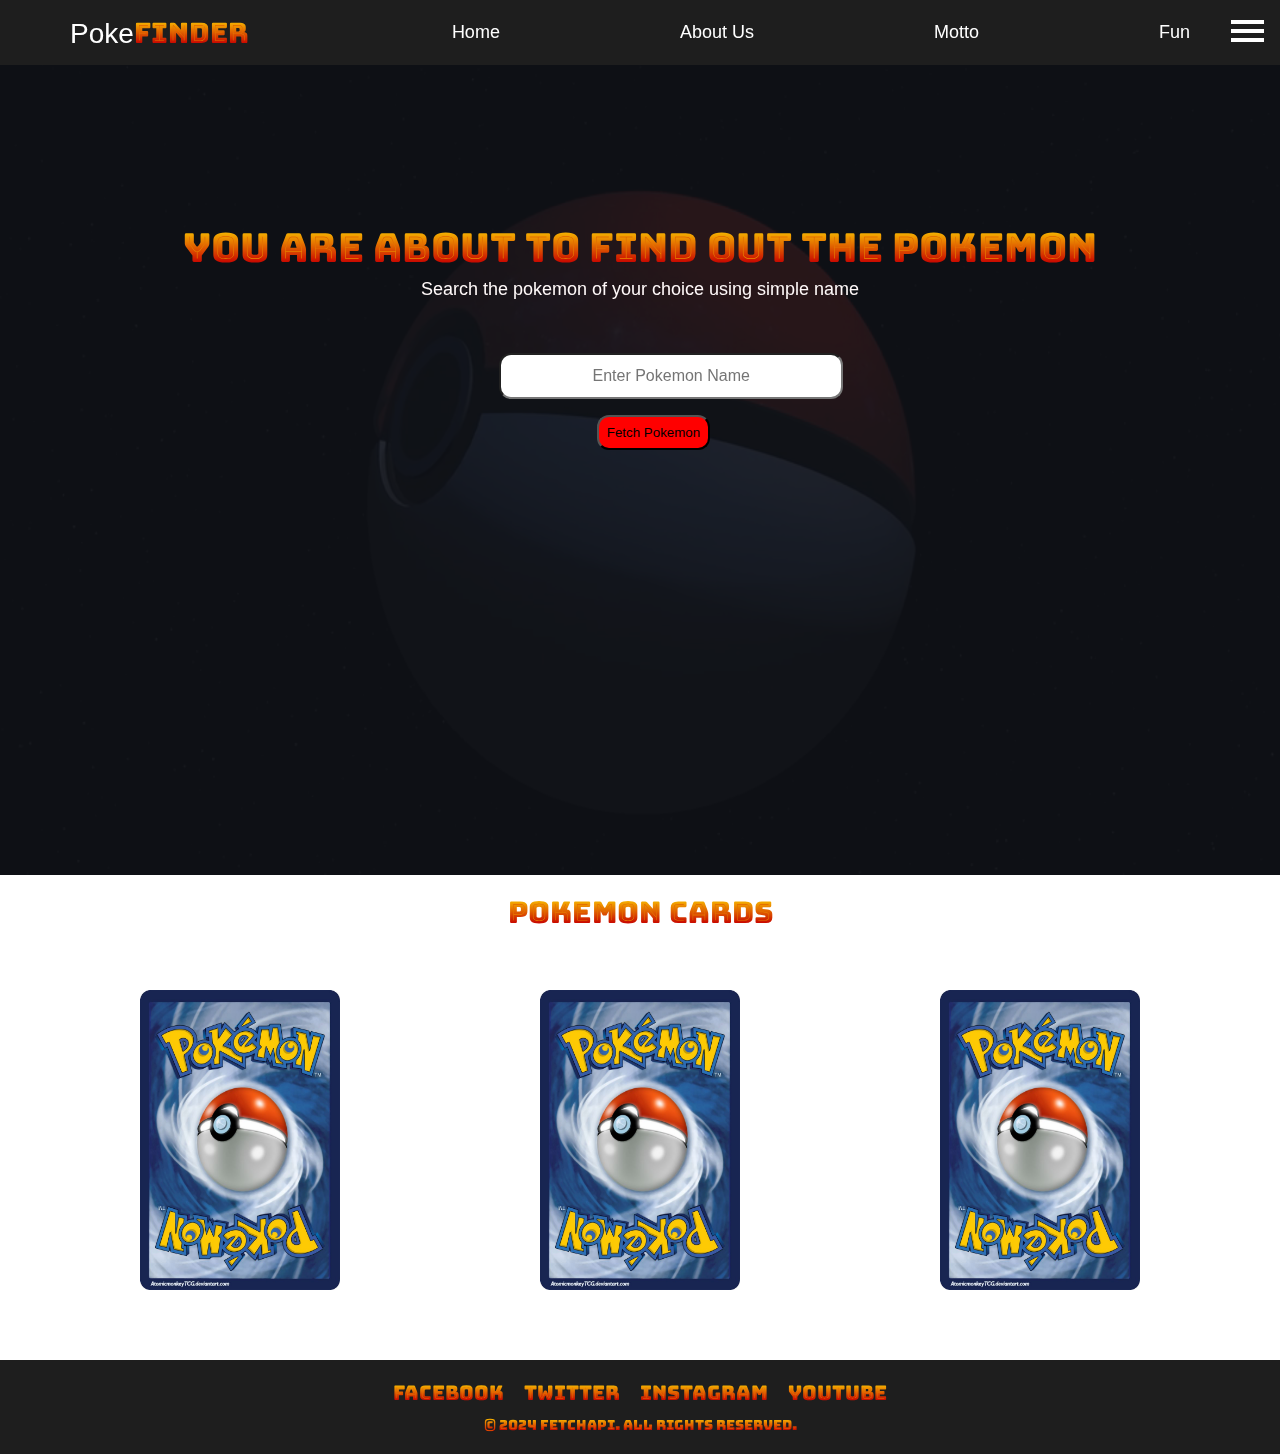
==== index.html @ b1c59b7e "Third Commit" ====
<!doctype html>
<html lang="en">
  <head>
    <meta charset="UTF-8" />
    <meta name="viewport" content="width=device-width, initial-scale=1.0" />
    <title>Fetch API</title>
    <link rel="icon" type="image/x-icon" href="./fav.png" />
    <link rel="stylesheet" href="style.css" />
    <link rel="stylesheet" href="responsive.css" />
    <link rel="stylesheet" href="responsive2.css" />
    <link rel="stylesheet" href="responsive3.css" />
  </head>
  <body>
    <section class="hero">
      <!-- <div class="h-nav-resp "> -->

      <div class="navi v-resp vis">
        <div class="logo">Poke<span>Finder</span></div>
        <ul id="vis">
          <li><a href="#">Home</a></li>
          <li><a href="#">About Us</a></li>
          <li><a href="#">Motto</a></li>
          <li><a href="#">Fun</a></li>
        </ul>

        <!-- </div> -->
        <div onclick="toggleList()" class="burger">
          <div class="line"></div>
          <div class="line"></div>
          <div class="line"></div>
        </div>
      </div>

      <div class="info-section">
        <video src="./poke.mp4" autoplay muted loop></video>
        <h1 class="big-text">You are about to find out the pokemon</h1>
        <p class="small-text">
          Search the pokemon of your choice using simple name
        </p>
        <input
          type="text"
          id="pokemonName"
          placeholder="Enter Pokemon Name"
          class="search-bar"
        />
        <button onclick="fetchData()" class="btn">Fetch Pokemon</button><br />

        <img src="" alt="Pokemon" id="pokemonSprite" />

        <!--            
            <div class="pokedex">
                <img src="./pokeed.png" alt="d" >
            </div> -->
      </div>
    </section>
    <section id="cards">
      <span>Pokemon CARDS</span>
      <div class="main-container">
        <div class="container">
          <img src="./back.jpg" alt="backIMG" class="back" />
          <div class="overlay-image">
            <img src="./card.png" alt="FrontIMG" />
          </div>
        </div>
        <div class="container">
          <img src="./back.jpg" alt="backIMG" class="back" />
          <div class="overlay-image">
            <img src="./gor.png" alt="FrontIMG" />
          </div>
        </div>
        <div class="container">
          <img src="./back.jpg" alt="backIMG" class="back" />
          <div class="overlay-image">
            <img src="./yv.png" alt="FrontIMG" />
          </div>
        </div>
      </div>
    </section>

    <footer>
      <ul class="social-icons">
        <li>
          <a href="https://www.facebook.com/" target="_blank">Facebook</a>
        </li>
        <li><a href="https://www.Twitter.com/" target="_blank">Twitter</a></li>
        <li>
          <a href="https://www.Instagram.com/" target="_blank">Instagram</a>
        </li>
        <li><a href="https://www.Youtube.com/" target="_blank">Youtube</a></li>
        <!-- Add more social media icons as needed -->
      </ul>
      <p class="copyright">&copy; 2024 FetchAPI. All rights reserved.</p>
    </footer>

    <script src="index.js"></script>
    <script src="app.js"></script>
    <script src="togg.js"></script>
  </body>
</html>
---- style.css ----
@import url("https://fonts.googleapis.com/css2?family=Bungee+Spice&family=Nunito&family=Oregano&family=Rubik+Scribble&family=Salsa&display=swap");

* {
  padding: 0;
  margin: 0;
  box-sizing: border-box;
  font-family: "Bungee Spice", sans-serif;
}
html {
  scroll-behavior: smooth;
}
img#pokemonSprite {
  display: none;
  width: 200px;
  background: none;
  /* border: 2px solid firebrick; */
  border-radius: 50%;
  /* padding: 2px; */
  margin-top: 19px;
  margin-left: 12px;
}
img#pokemonSprite:hover {
  background: red;
  transition: 2s;
  transform: rotate(360deg);
}

input {
  padding: 12px;
  border-radius: 12px;
  width: 344px;
  display: flex;
  font-size: 16px;
  font-family: Verdana, Geneva, Tahoma, sans-serif;
}
button {
  background: none;
  padding: 8px;
  margin: 8px;
  border-radius: 12px;
  display: flex;
  justify-content: center;
  align-items: center;
  font-family: Verdana, Geneva, Tahoma, sans-serif;
}
button:hover {
  background: black;
  color: white;
}

/* New Start to the website  */
.navi {
  display: flex;
  align-items: center;
  justify-content: space-between;
  width: 100%;
  height: 65px;
  background-color: #1e1e1e;
}
.navi ul {
  display: flex;
}
.navi li {
  list-style: none;
}
.navi li a {
  color: white;
  text-decoration: none;
  display: flex;
  align-items: center;
  justify-content: space-evenly;
  padding: 0px 90px;
  font-size: 18px;
  font-family: "Trebuchet MS", "Lucida Sans Unicode", "Lucida Grande",
    "Lucida Sans", Arial, sans-serif;
}
.navi li a:hover {
  color: red;
  transition: 1.2s;
}
.logo {
  padding: 13px 70px;
  font-size: 28px;
  color: white;
  font-family: "Trebuchet MS", "Lucida Sans Unicode", "Lucida Grande",
    "Lucida Sans", Arial, sans-serif;
}
span {
  color: rgb(255, 0, 0);
}
.info-section {
  position: relative; /* Try Out section  */
  height: 90vh;
  /* background-color: #424769; */
}
.info-section::before {
  content: "";
  position: absolute;
  inset: 0;
  background: rgba(16, 18, 23, 0.9);
  z-index: -1;
}
.big-text {
  padding: 34px;
  position: relative;
  top: 15%;
  font-size: 40px;
  text-align: center;
  color: red;
  font-weight: 700;
}
.small-text {
  font-weight: 400;
  color: rgb(255, 249, 249);
  position: relative;
  padding: 12px;
  top: 10%;
  font-size: 18px;
  text-align: center;
  font-family: "Trebuchet MS", "Lucida Sans Unicode", "Lucida Grande",
    "Lucida Sans", Arial, sans-serif;
}
.search-bar {
  position: relative;
  top: 15%;
  left: 39%;
  font-family: "Trebuchet MS", "Lucida Sans Unicode", "Lucida Grande",
    "Lucida Sans", Arial, sans-serif;
  text-align: center;
  cursor: pointer;
}
.btn {
  position: relative;
  top: 16%;
  left: 46%;
  background: red;
  cursor: pointer;
}

/* .pokedex img{
    width: 360px;
    mix-blend-mode:darken;
    display: flex;
} */
/* Burger Section  */
.burger {
  /* display: none; */
  position: absolute;
  cursor: pointer;
  right: 1%;
  top: 15px;
}
.line {
  width: 33px;
  background-color: white;
  height: 4px;
  margin: 5px 3px;
}

/* Footer Section  */
footer {
  background-color: #1e1e1e;
  color: #fff;
  padding: 20px;
  text-align: center;
}

.social-icons {
  list-style: none;
  padding: 0;
  display: flex;
  justify-content: center;
  margin-bottom: 10px;
}

.social-icons li {
  margin: 0 10px;
}

.social-icons a {
  text-decoration: none;
  color: #fff;
  font-size: 20px;
}

.copyright {
  font-size: 14px;
}

/* Try Out Section  */
video {
  position: absolute;
  top: 0;
  left: 0;
  width: 100%;
  height: 100%;
  object-fit: cover;
  z-index: -2;
  object-fit: fill;
}

/* Info section 
 */

#info {
  height: 80vh;
  width: 100%;
  display: flex;
  justify-content: space-evenly;
}
#info .info-card {
  height: 450px;
  width: 450px;
  /* border: 2px solid black; */
  /* border-radius: 19px; */
  margin: 42px;
  text-align: center;
  padding: 12px;
}
#info .all-cards {
  display: flex;
}
#info .info-card img {
  width: 60%;
  height: 60%;
  margin-top: 8%;
}
/* #info .info-card .head {
  width: 25%;
  position: absolute;
  /* text-align: center; */
/* display: flex; */
/* align-items: center; 
  justify-content: center;
  font-size: 20px;
}*/

/* #info .pokecards {
  font-size: 50px;
  text-align: center;
} */
/* .card-hover {
  width: 100%;
  display: flex;
  justify-content: space-evenly;
  align-items: center;
  padding: 30px;
  margin: 20px;
}
.card-hover .cards img {
  height: 300px;
  width: 200px;
  position: relative;
}
.card-hover .cards .front{
  position: absolute;
  opacity: 0;
  
}

.card-hover.card img .front:hover{
  opacity: 1;
  position: absolute;
  
} */

/* OVERLAY AND TRANSITION OF THE CARD  */
#cards {
  height: 100%;
  text-align: center;
}
#cards span {
  font-size: 30px;
  line-height: 75px;
}
.main-container {
  display: flex;
  padding: 20px;
  margin: 20px;
  margin-bottom: 50px;
}
.container {
  position: relative;
  width: 100%;
  height: auto;
  display: flex;
  justify-content: center;
}
.container img {
  height: 300px;
  width: 200px;
}
.container .back {
  position: block;
}
.container .overlay-image {
  position: absolute;
  opacity: 0;
  transition: 0.5 ease;
}

.container:hover .overlay-image {
  opacity: 1;
  transform: rotate(360deg);
}
---- responsive.css ----
/* Adding Responsiveness to the Website    */
@media only screen and (max-width:1211px) {
    .info-section{
        width: 100%;
    }
    .navi li a{
        padding: 50px 0px;
    }
    
    .navi{
        flex-direction: column;
        height: fit-content;
        

    }
    .navi ul{
        flex-direction: column;

    }
    .search-bar{
        left: 29%;
        top: 11%;
    }
    .btn{
        top: 12%;
        left: 42%;
    }
    .burger{
        display: block;
    }
    /* .navi li a{
        opacity: 0;
    } */

    .v-resp{
       
        height: 65px;
       
    }
    footer .social-icons a {
        font-size: 16px;

    }
    
}
---- responsive2.css ----
@media only screen and (max-width:510px){
    .info-section{
        width: 100%;
    }
    .search-bar{
        left:17%;
    }
    .btn{
        left: 38%;
    }
}
---- responsive3.css ----
@media only screen and (max-width:430px) {
 .navi{
    width: 414px;
 }
 .info-section{
    width: 414px;
 }
 footer{
    width: 414px;
    height: 100%;
 }
 .search-bar{
    left: 9%;
 }
 .btn{
    left: 35%;
 }
 .hero{
    height: 100%;
 }
}
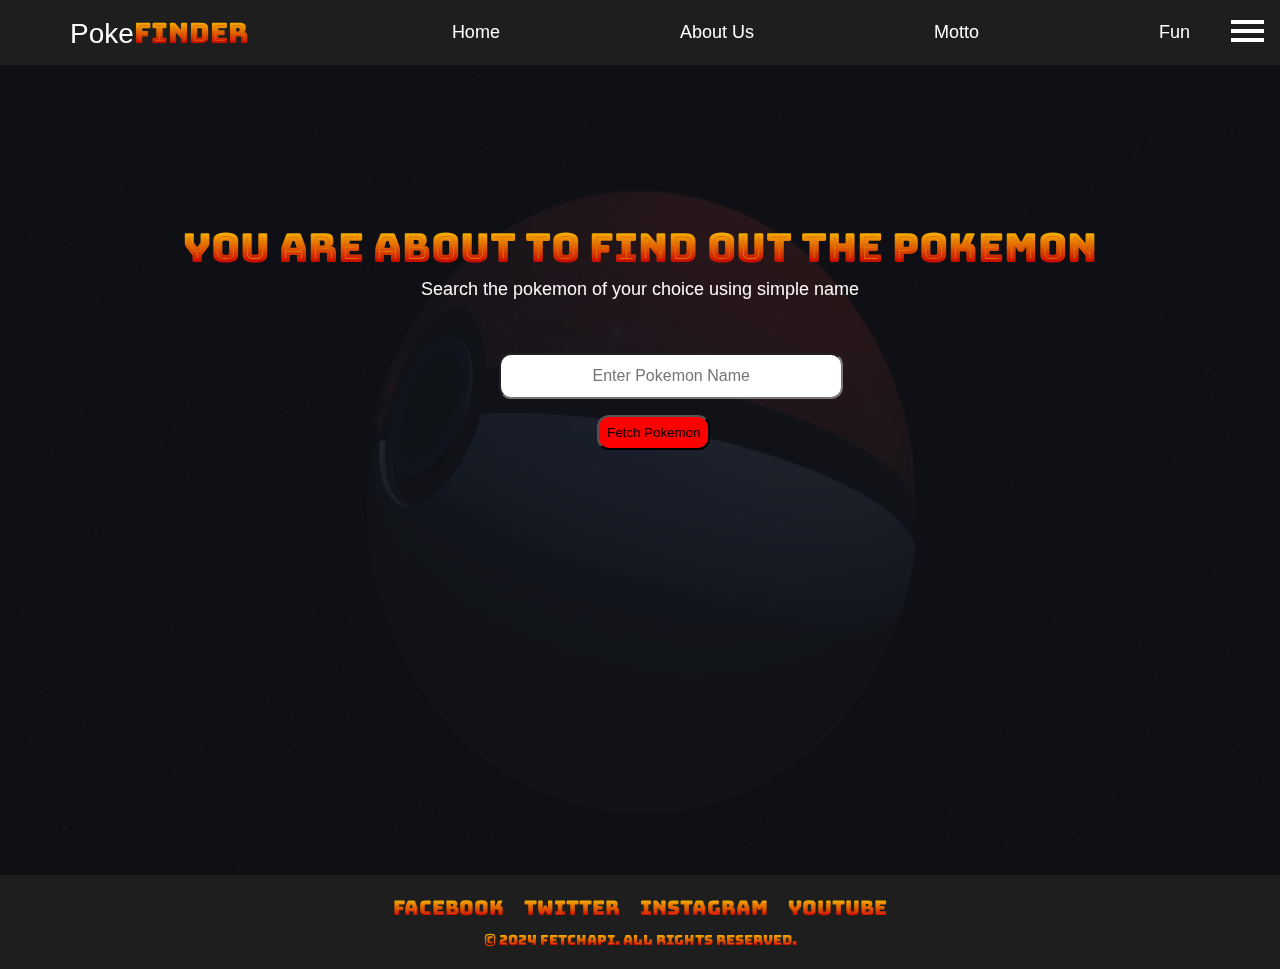
==== commit a405064c: "Commented Cards" ====
--- a/index.html
+++ b/index.html
@@ -53,7 +53,7 @@
             </div> -->
       </div>
     </section>
-    <section id="cards">
+    <!-- <section id="cards">
       <span>Pokemon CARDS</span>
       <div class="main-container">
         <div class="container">
@@ -75,7 +75,7 @@
           </div>
         </div>
       </div>
-    </section>
+    </section> -->
 
     <footer>
       <ul class="social-icons">
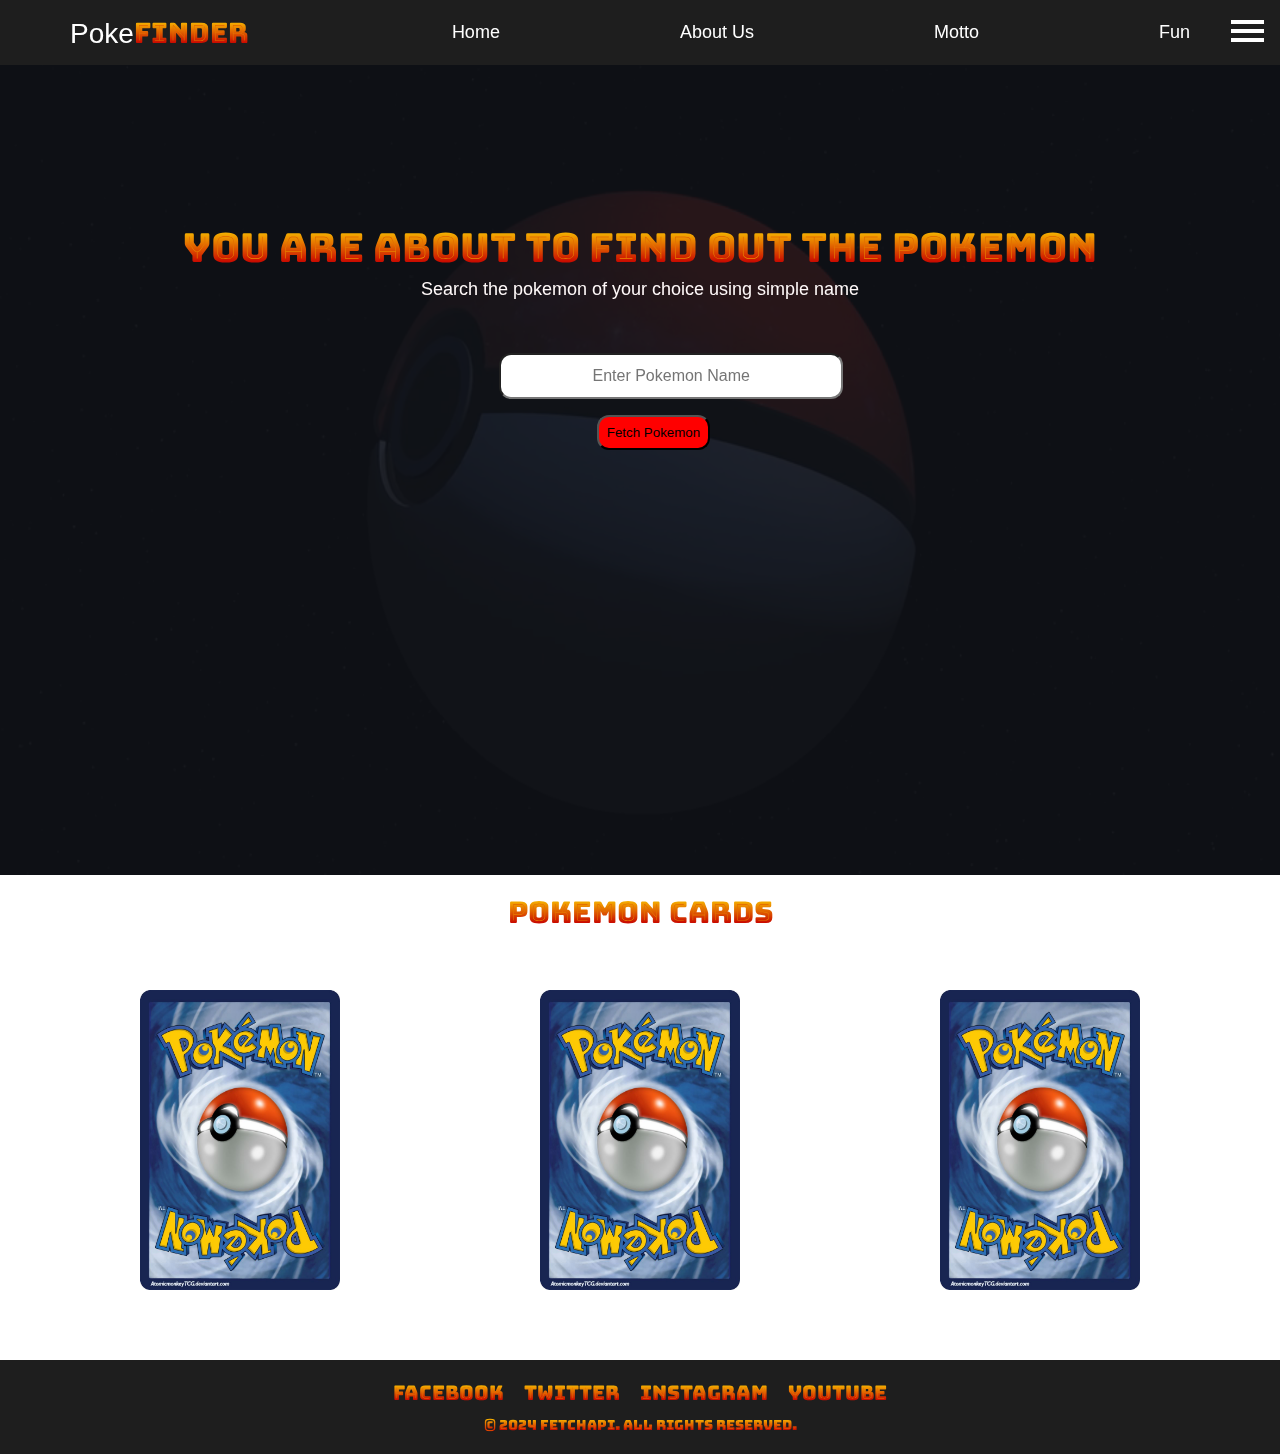
==== commit 4f4f4a47: "Fifth Commit" ====
--- a/index.html
+++ b/index.html
@@ -53,7 +53,7 @@
             </div> -->
       </div>
     </section>
-    <!-- <section id="cards">
+    <section id="cards">
       <span>Pokemon CARDS</span>
       <div class="main-container">
         <div class="container">
@@ -75,7 +75,7 @@
           </div>
         </div>
       </div>
-    </section> -->
+    </section>
 
     <footer>
       <ul class="social-icons">
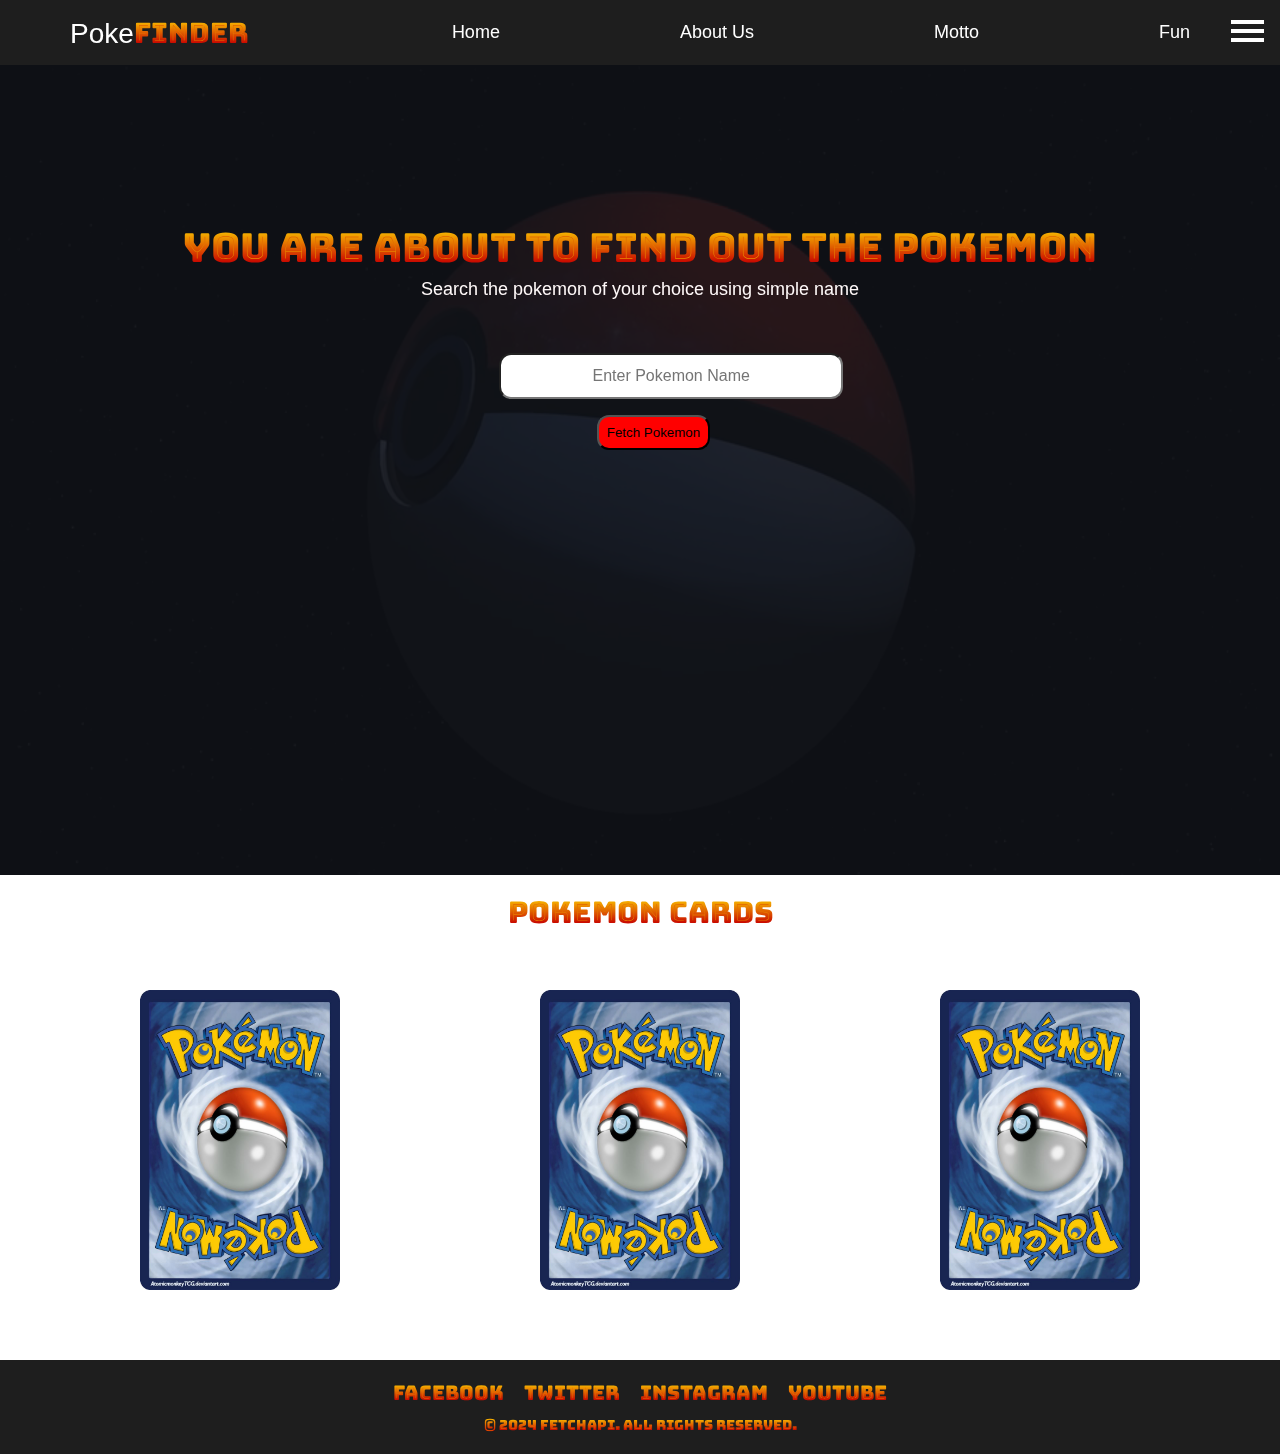
==== commit ef7b8ae6: "6 commit Adding Webkit" ====
--- a/index.html
+++ b/index.html
@@ -9,6 +9,7 @@
     <link rel="stylesheet" href="responsive.css" />
     <link rel="stylesheet" href="responsive2.css" />
     <link rel="stylesheet" href="responsive3.css" />
+    <link rel="stylesheet" href="cardResponsive.css">
   </head>
   <body>
     <section class="hero">
--- a/style.css
+++ b/style.css
@@ -301,5 +301,32 @@
 
 .container:hover .overlay-image {
   opacity: 1;
-  transform: rotate(360deg);
-}
+  animation: tilt-in-top-1 0.6s cubic-bezier(0.250, 0.460, 0.450, 0.940) both;
+  animation: tilt-in-top-1 0.6s cubic-bezier(0.250, 0.460, 0.450, 0.940) both;
+}
+@-webkit-keyframes tilt-in-top-1 {
+  0% {
+    -webkit-transform: rotateY(30deg) translateY(-300px) skewY(-30deg);
+            transform: rotateY(30deg) translateY(-300px) skewY(-30deg);
+    opacity: 0;
+  }
+  100% {
+    -webkit-transform: rotateY(0deg) translateY(0) skewY(0deg);
+            transform: rotateY(0deg) translateY(0) skewY(0deg);
+    opacity: 1;
+  }
+}
+
+
+@keyframes tilt-in-top-1 {
+  0% {
+    -webkit-transform: rotateY(30deg) translateY(-300px) skewY(-30deg);
+            transform: rotateY(30deg) translateY(-300px) skewY(-30deg);
+    opacity: 0;
+  }
+  100% {
+    -webkit-transform: rotateY(0deg) translateY(0) skewY(0deg);
+            transform: rotateY(0deg) translateY(0) skewY(0deg);
+    opacity: 1;
+  }
+}--- a/cardResponsive.css
+++ b/cardResponsive.css
@@ -0,0 +1,13 @@
+
+
+
+@media only screen and (max-width:730px){
+    .conatiner{
+        padding: 12px;
+    }
+    .container img{
+        height: 150px;
+        width: 100px;
+    }
+
+}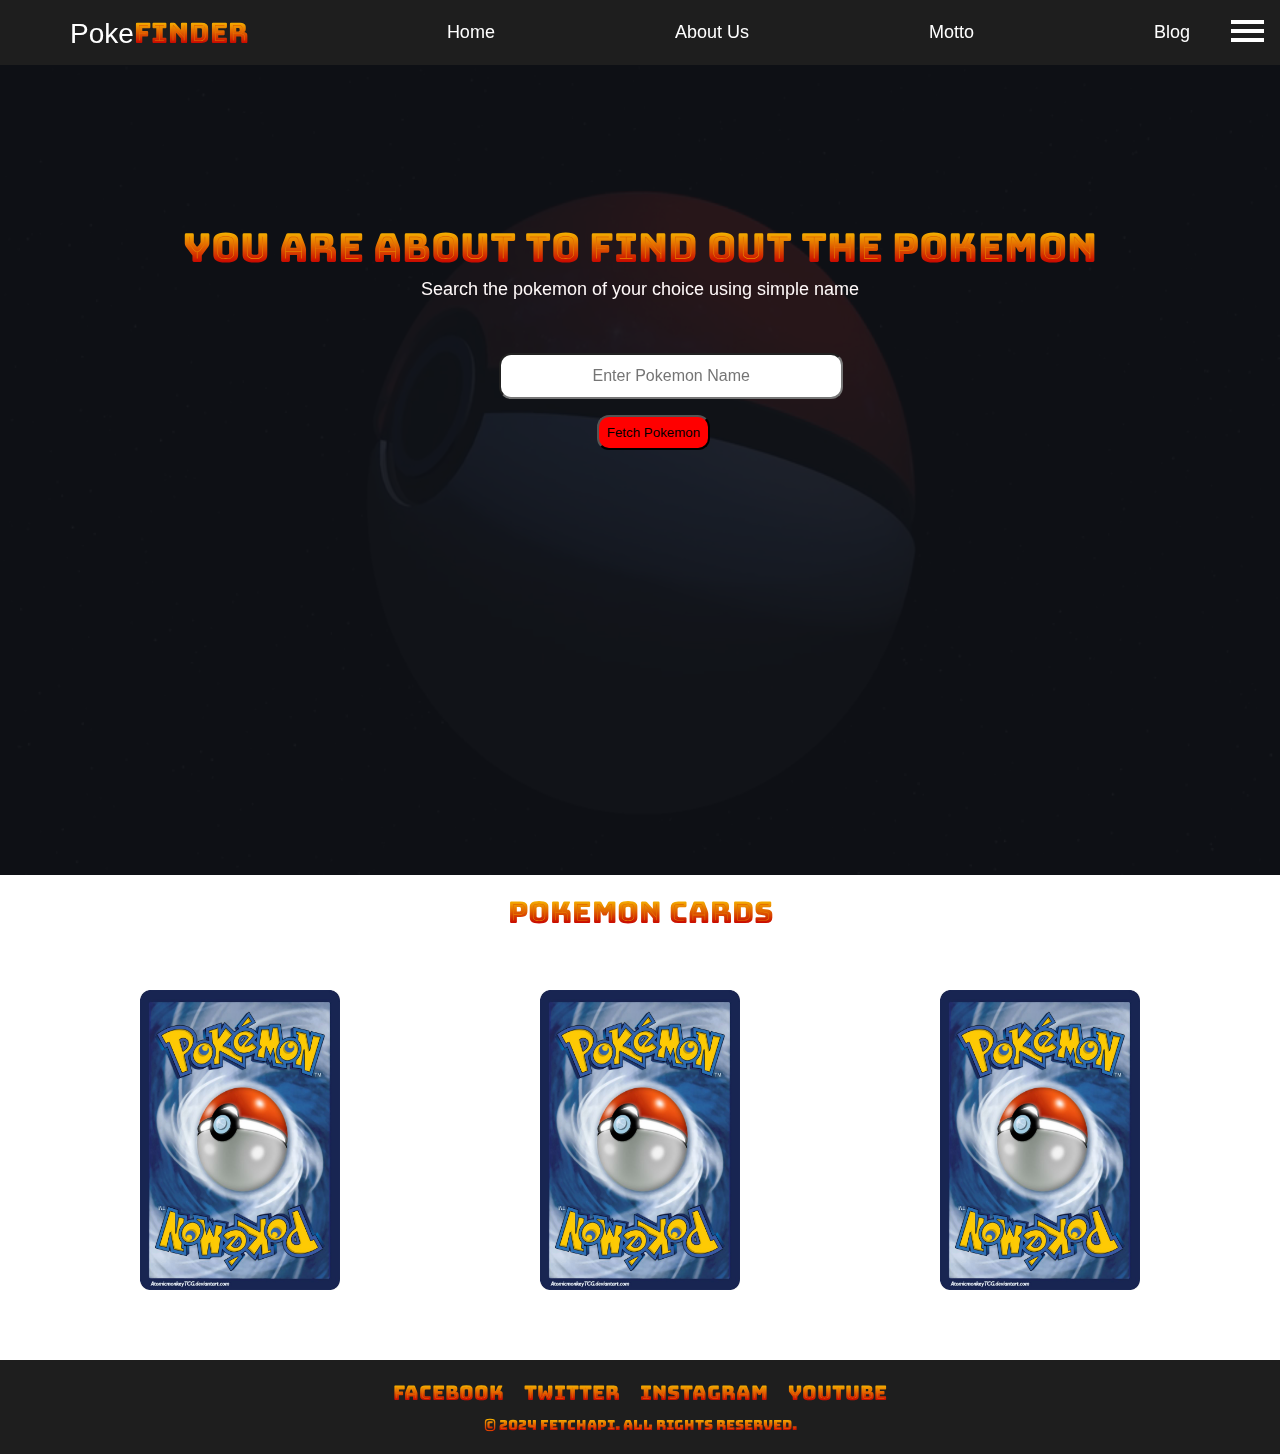
==== commit 7fe3d7fc: "Ninth Commit" ====
--- a/index.html
+++ b/index.html
@@ -9,7 +9,7 @@
     <link rel="stylesheet" href="responsive.css" />
     <link rel="stylesheet" href="responsive2.css" />
     <link rel="stylesheet" href="responsive3.css" />
-    <link rel="stylesheet" href="cardResponsive.css">
+    <link rel="stylesheet" href="cardResponsive.css" />
   </head>
   <body>
     <section class="hero">
@@ -21,7 +21,9 @@
           <li><a href="#">Home</a></li>
           <li><a href="#">About Us</a></li>
           <li><a href="#">Motto</a></li>
-          <li><a href="#">Fun</a></li>
+          <li>
+            <a href="https://blog.suankc.com.np/" target="_blank">Blog</a>
+          </li>
         </ul>
 
         <!-- </div> -->
@@ -33,7 +35,7 @@
       </div>
 
       <div class="info-section">
-        <video src="./poke.mp4" autoplay muted loop></video>
+        <video src="./Pokemon Image/poke.mp4" autoplay muted loop></video>
         <h1 class="big-text">You are about to find out the pokemon</h1>
         <p class="small-text">
           Search the pokemon of your choice using simple name
@@ -58,21 +60,21 @@
       <span>Pokemon CARDS</span>
       <div class="main-container">
         <div class="container">
-          <img src="./back.jpg" alt="backIMG" class="back" />
+          <img src="./Pokemon Image/back.jpg" alt="backIMG" class="back" />
           <div class="overlay-image">
-            <img src="./card.png" alt="FrontIMG" />
+            <img src="./Pokemon Image/card.png" alt="FrontIMG" />
           </div>
         </div>
         <div class="container">
-          <img src="./back.jpg" alt="backIMG" class="back" />
+          <img src="./Pokemon Image/back.jpg" alt="backIMG" class="back" />
           <div class="overlay-image">
-            <img src="./gor.png" alt="FrontIMG" />
+            <img src="./Pokemon Image/gor.png" alt="FrontIMG" />
           </div>
         </div>
         <div class="container">
-          <img src="./back.jpg" alt="backIMG" class="back" />
+          <img src="./Pokemon Image/back.jpg" alt="backIMG" class="back" />
           <div class="overlay-image">
-            <img src="./yv.png" alt="FrontIMG" />
+            <img src="./Pokemon Image/yv.png" alt="FrontIMG" />
           </div>
         </div>
       </div>
--- a/style.css
+++ b/style.css
@@ -11,7 +11,7 @@
 }
 img#pokemonSprite {
   display: none;
-  width: 200px;
+  width: 300px;
   background: none;
   /* border: 2px solid firebrick; */
   border-radius: 50%;
@@ -20,9 +20,35 @@
   margin-left: 12px;
 }
 img#pokemonSprite:hover {
-  background: red;
-  transition: 2s;
-  transform: rotate(360deg);
+  animation: shake-horizontal 1s cubic-bezier(0.455, 0.03, 0.515, 0.955) both;
+}
+@keyframes shake-horizontal {
+  0%,
+  100% {
+    -webkit-transform: translateX(0);
+    transform: translateX(0);
+  }
+  10%,
+  30%,
+  50%,
+  70% {
+    -webkit-transform: translateX(-10px);
+    transform: translateX(-10px);
+  }
+  20%,
+  40%,
+  60% {
+    -webkit-transform: translateX(10px);
+    transform: translateX(10px);
+  }
+  80% {
+    -webkit-transform: translateX(8px);
+    transform: translateX(8px);
+  }
+  90% {
+    -webkit-transform: translateX(-8px);
+    transform: translateX(-8px);
+  }
 }
 
 input {
@@ -108,6 +134,7 @@
   text-align: center;
   color: red;
   font-weight: 700;
+  animation: focus-in-expand-fwd 0.9s cubic-bezier(0.25, 0.46, 0.45, 0.94) both;
 }
 .small-text {
   font-weight: 400;
@@ -119,6 +146,24 @@
   text-align: center;
   font-family: "Trebuchet MS", "Lucida Sans Unicode", "Lucida Grande",
     "Lucida Sans", Arial, sans-serif;
+  animation: focus-in-expand-fwd 1s cubic-bezier(0.25, 0.46, 0.45, 0.94) both;
+}
+@keyframes focus-in-expand-fwd {
+  0% {
+    letter-spacing: -0.5em;
+    -webkit-transform: translateZ(-800px);
+    transform: translateZ(-800px);
+    -webkit-filter: blur(12px);
+    filter: blur(12px);
+    opacity: 0;
+  }
+  100% {
+    -webkit-transform: translateZ(0);
+    transform: translateZ(0);
+    -webkit-filter: blur(0);
+    filter: blur(0);
+    opacity: 1;
+  }
 }
 .search-bar {
   position: relative;
@@ -301,32 +346,31 @@
 
 .container:hover .overlay-image {
   opacity: 1;
-  animation: tilt-in-top-1 0.6s cubic-bezier(0.250, 0.460, 0.450, 0.940) both;
-  animation: tilt-in-top-1 0.6s cubic-bezier(0.250, 0.460, 0.450, 0.940) both;
+  animation: tilt-in-top-1 0.6s cubic-bezier(0.25, 0.46, 0.45, 0.94) both;
+  animation: tilt-in-top-1 0.6s cubic-bezier(0.25, 0.46, 0.45, 0.94) both;
 }
 @-webkit-keyframes tilt-in-top-1 {
   0% {
     -webkit-transform: rotateY(30deg) translateY(-300px) skewY(-30deg);
-            transform: rotateY(30deg) translateY(-300px) skewY(-30deg);
+    transform: rotateY(30deg) translateY(-300px) skewY(-30deg);
     opacity: 0;
   }
   100% {
     -webkit-transform: rotateY(0deg) translateY(0) skewY(0deg);
-            transform: rotateY(0deg) translateY(0) skewY(0deg);
+    transform: rotateY(0deg) translateY(0) skewY(0deg);
     opacity: 1;
   }
 }
-
 
 @keyframes tilt-in-top-1 {
   0% {
     -webkit-transform: rotateY(30deg) translateY(-300px) skewY(-30deg);
-            transform: rotateY(30deg) translateY(-300px) skewY(-30deg);
+    transform: rotateY(30deg) translateY(-300px) skewY(-30deg);
     opacity: 0;
   }
   100% {
     -webkit-transform: rotateY(0deg) translateY(0) skewY(0deg);
-            transform: rotateY(0deg) translateY(0) skewY(0deg);
+    transform: rotateY(0deg) translateY(0) skewY(0deg);
     opacity: 1;
   }
-}+}
--- a/responsive.css
+++ b/responsive.css
@@ -1,45 +1,109 @@
 /* Adding Responsiveness to the Website    */
-@media only screen and (max-width:1211px) {
-    .info-section{
-        width: 100%;
-    }
-    .navi li a{
-        padding: 50px 0px;
-    }
-    
-    .navi{
-        flex-direction: column;
-        height: fit-content;
-        
+@media only screen and (max-width: 1211px) {
+  .info-section {
+    width: 100%;
+  }
+  .navi li a {
+    padding: 50px 0px;
+  }
 
-    }
-    .navi ul{
-        flex-direction: column;
-
-    }
-    .search-bar{
-        left: 29%;
-        top: 11%;
-    }
-    .btn{
-        top: 12%;
-        left: 42%;
-    }
-    .burger{
-        display: block;
-    }
-    /* .navi li a{
+  .navi {
+    flex-direction: column;
+    height: fit-content;
+  }
+  .navi ul {
+    flex-direction: column;
+  }
+  .search-bar {
+    left: 36%;
+    top: 11%;
+  }
+  .btn {
+    top: 12%;
+    left: 45%;
+  }
+  /* .burger {
+    display: block;
+  } */
+  /* .navi li a{
         opacity: 0;
     } */
 
-    .v-resp{
-       
-        height: 65px;
-       
+  .v-resp {
+    height: 65px;
+  }
+  footer .social-icons a {
+    font-size: 16px;
+  }
+}
+@media only screen and (max-width: 1043px) {
+
+    .search-bar{
+        left: 33%;
     }
-    footer .social-icons a {
-        font-size: 16px;
+    .btn{
+        left: 43%;
+    }
+
+
+}
+
+@media only screen and (max-width: 842px) {
+    .search-bar{
+        left: 30%;
+    }
+    .btn{
+        left: 42%;
+    }
+
+}
+@media only screen and (max-width: 700px) {
+    .search-bar{
+        left: 24%;
+    }
+    .btn{
+        left: 39%;
+    }
+
+}
+
+@media only screen and (max-width: 560px) {
+    .search-bar{
+        left: 19%;
+    }
+    .btn{
+        left: 38%;
+    }
+    .info-section{
+        height: 90vh;
+    }
+    .small-text{
+        line-height: 25px;
+    }
+}
+@media only screen and (max-width: 470px) {
+    .search-bar{
+        left: 24%;
+        width: 15rem;
+    }
+    .btn{
+        left: 36%;
+        width: 121px;
+    }
+    .big-text{
+        font-size: 35px;
+    }
+}
+@media only screen and (max-width: 380px) {
+ .search-bar   {
+        left: 22%;
 
     }
-    
+    #cards .main-container{
+        gap: 16px;
+        padding: 0px 10px;
+    }
+    .burger{
+        position: fixed;
+    }
 }--- a/cardResponsive.css
+++ b/cardResponsive.css
@@ -3,11 +3,27 @@
 
 @media only screen and (max-width:730px){
     .conatiner{
-        padding: 12px;
+        padding: 24px;
     }
     .container img{
-        height: 150px;
-        width: 100px;
+        height: 200px;
+        width: 150px;
     }
 
-}+}
+@media only screen and (max-width:550px){
+    .container img{
+        height: 180px;
+        width: 120px;
+    }
+}
+@media only screen and (max-width:450px){
+    .container img{
+        height:170px ;
+        width:110px ;
+    }
+    .main-conatiner{
+        padding: 12px 24px;
+        margin: 12px;
+    }
+}
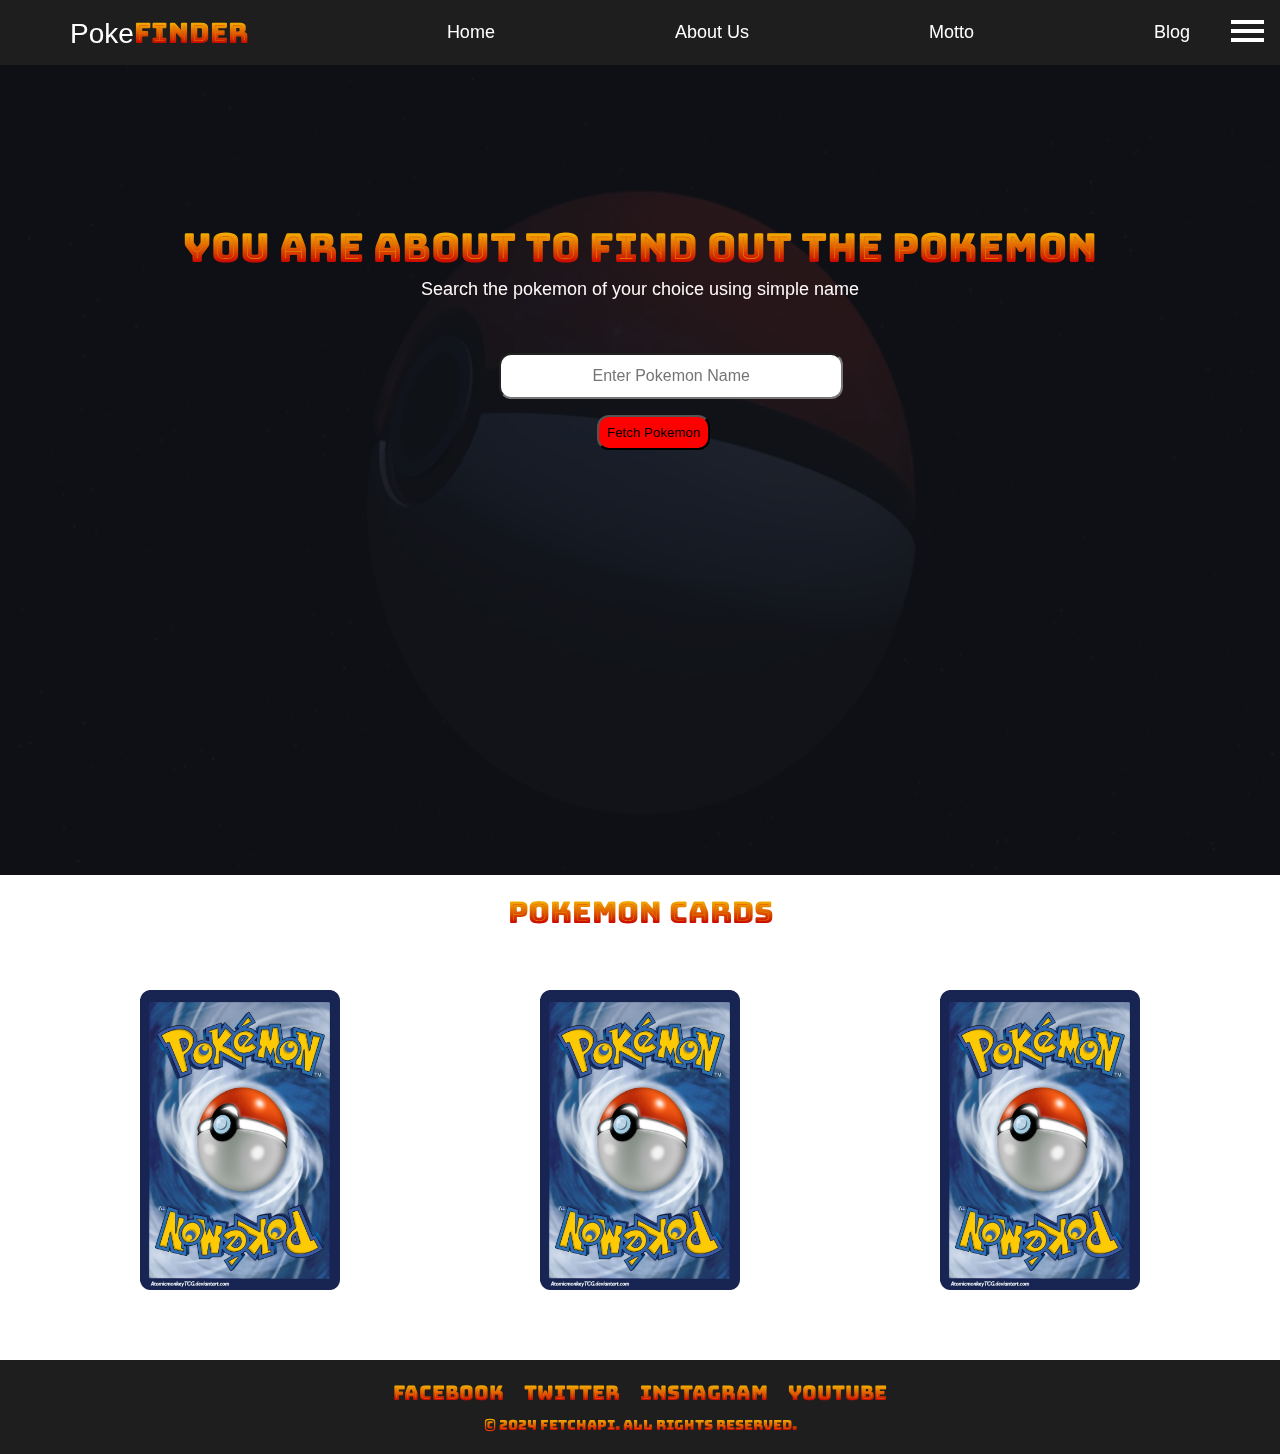
==== commit 1c679cf1: "Fav Icon Added" ====
--- a/index.html
+++ b/index.html
@@ -4,7 +4,7 @@
     <meta charset="UTF-8" />
     <meta name="viewport" content="width=device-width, initial-scale=1.0" />
     <title>Fetch API</title>
-    <link rel="icon" type="image/x-icon" href="./fav.png" />
+    <link rel="icon" type="image/x-icon" href="./Pokemon Image/fav.png" />
     <link rel="stylesheet" href="style.css" />
     <link rel="stylesheet" href="responsive.css" />
     <link rel="stylesheet" href="responsive2.css" />
--- a/style.css
+++ b/style.css
@@ -104,6 +104,9 @@
   color: red;
   transition: 1.2s;
 }
+/* .navi {
+  transition: 2 ease-out;
+} */
 .logo {
   padding: 13px 70px;
   font-size: 28px;
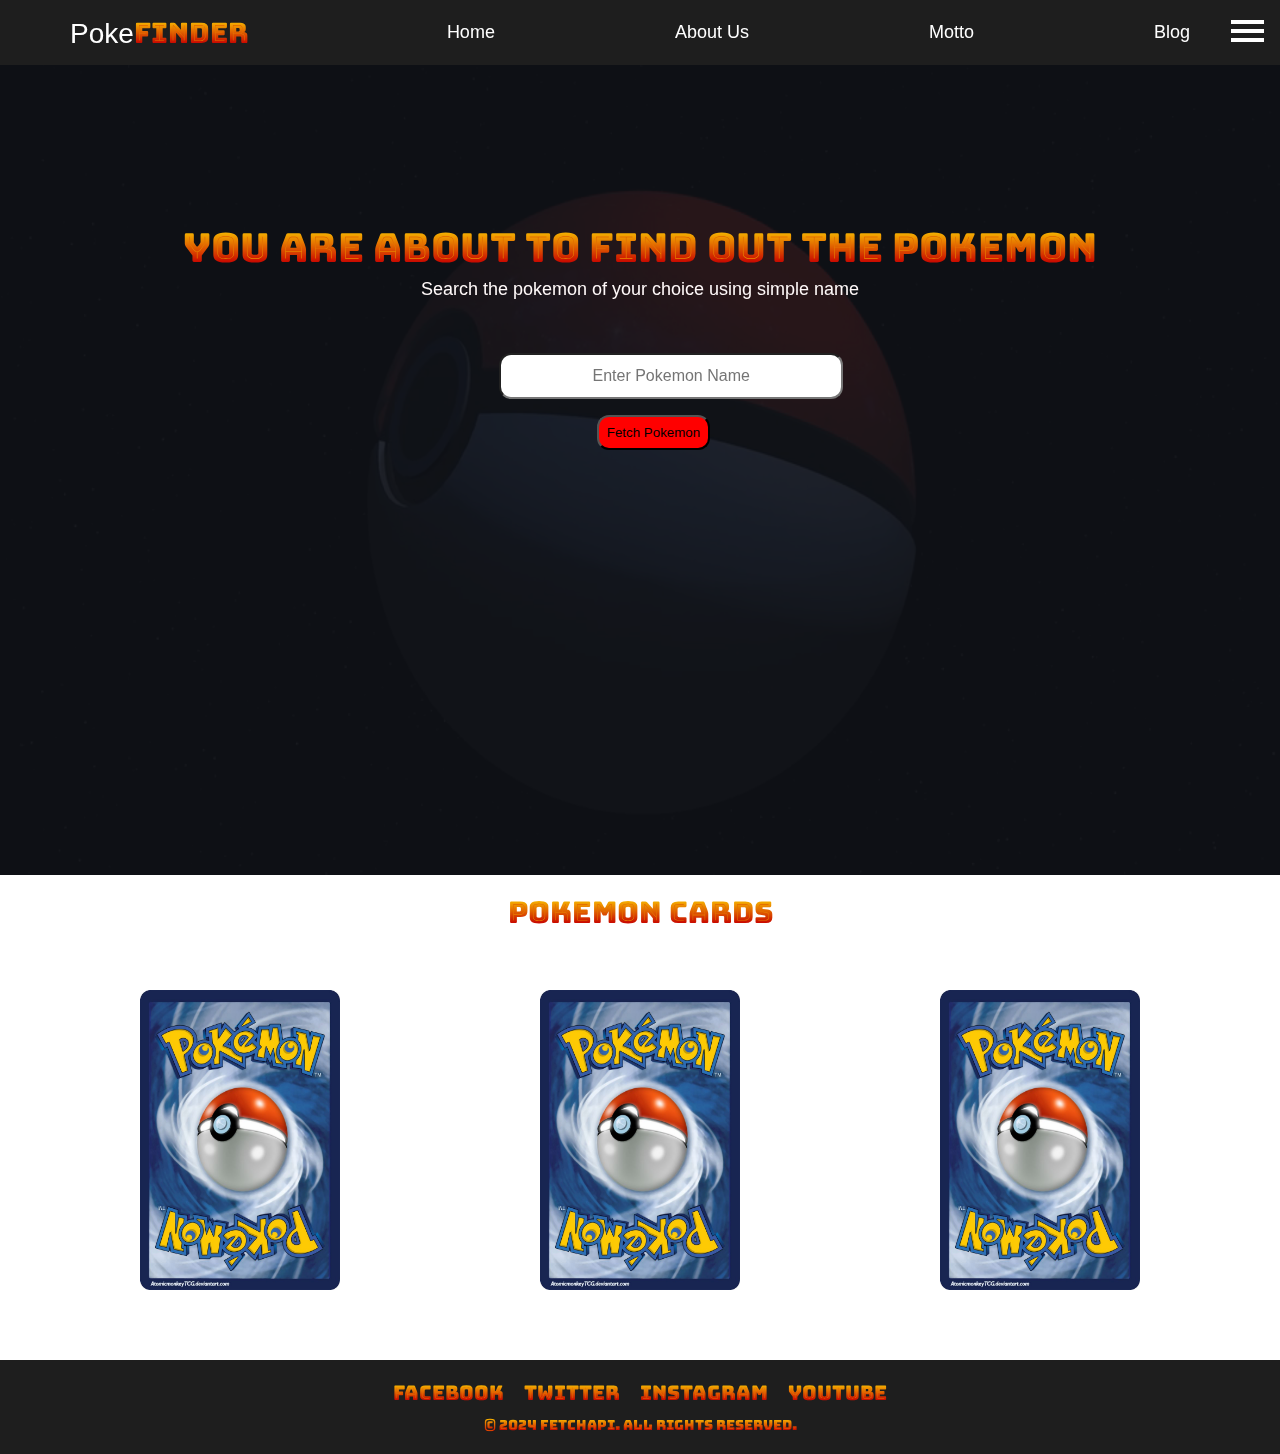
==== commit 76dc63ab: "first commit" ====
--- a/index.html
+++ b/index.html
@@ -99,4 +99,5 @@
     <script src="app.js"></script>
     <script src="togg.js"></script>
   </body>
-</html>
+</html>  
+
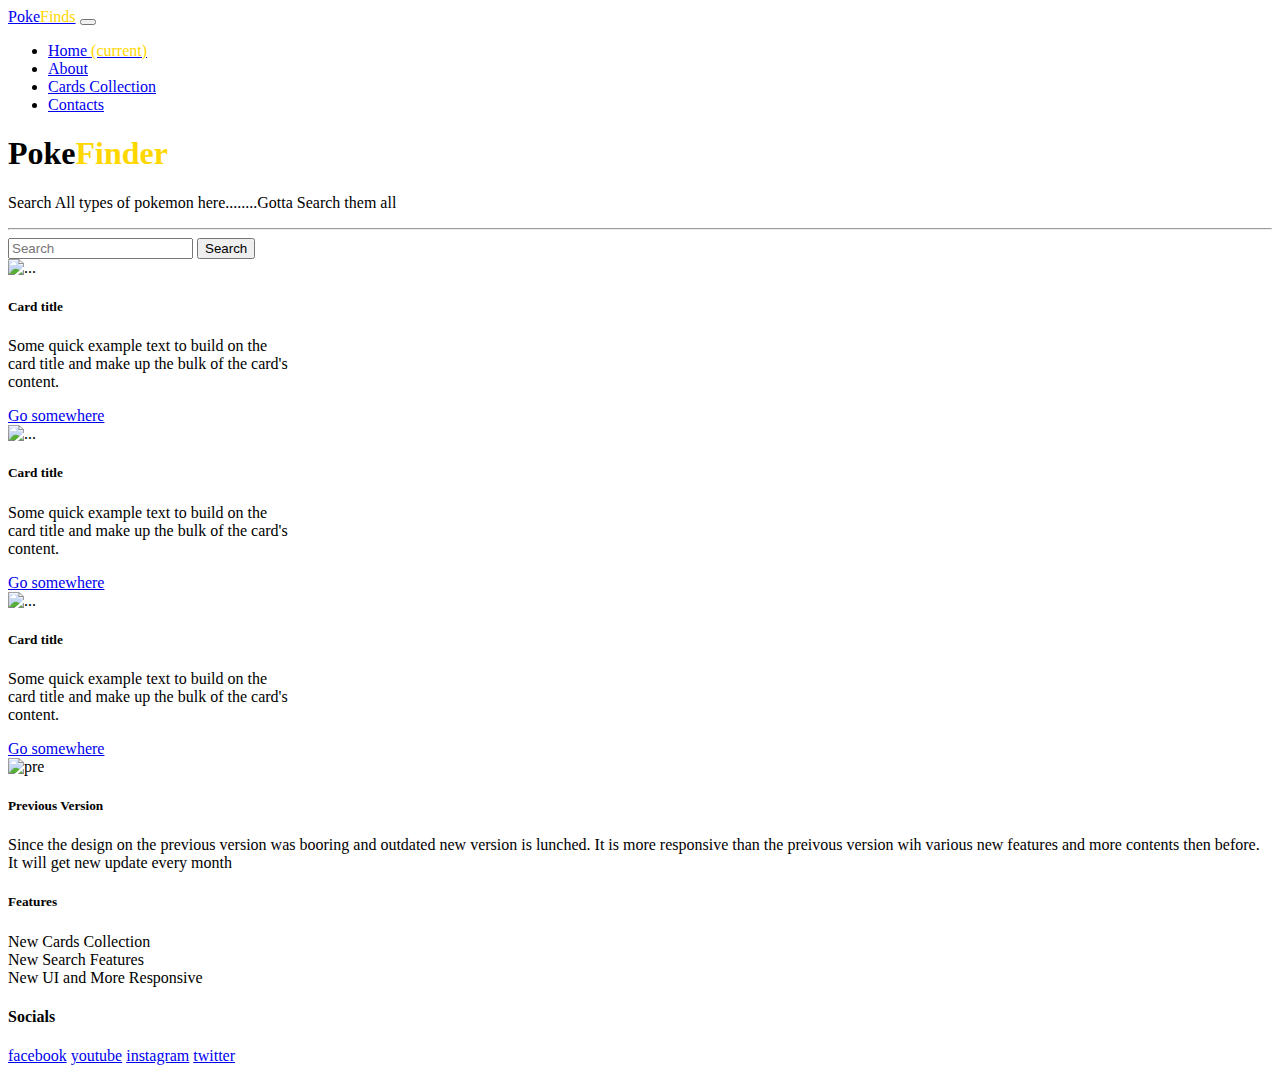
==== commit 2746777f: "New Version:" ====
--- a/index.html
+++ b/index.html
@@ -1,103 +1,136 @@
-<!doctype html>
+<!DOCTYPE html>
 <html lang="en">
-  <head>
-    <meta charset="UTF-8" />
-    <meta name="viewport" content="width=device-width, initial-scale=1.0" />
-    <title>Fetch API</title>
-    <link rel="icon" type="image/x-icon" href="./Pokemon Image/fav.png" />
-    <link rel="stylesheet" href="style.css" />
-    <link rel="stylesheet" href="responsive.css" />
-    <link rel="stylesheet" href="responsive2.css" />
-    <link rel="stylesheet" href="responsive3.css" />
-    <link rel="stylesheet" href="cardResponsive.css" />
-  </head>
-  <body>
-    <section class="hero">
-      <!-- <div class="h-nav-resp "> -->
+<head>
+    <meta charset="UTF-8">
+    <meta name="viewport" content="width=device-width, initial-scale=1.0">
+    <title>Pokemon || Gotta find them all</title>  
+    <link rel="stylesheet" href="https://cdn.jsdelivr.net/npm/bootstrap@4.6.2/dist/css/bootstrap.min.css" integrity="sha384-xOolHFLEh07PJGoPkLv1IbcEPTNtaed2xpHsD9ESMhqIYd0nLMwNLD69Npy4HI+N" crossorigin="anonymous">
+    <link rel="stylesheet" href="style.css">
+    <script src="https://cdn.jsdelivr.net/npm/jquery@3.5.1/dist/jquery.slim.min.js" integrity="sha384-DfXdz2htPH0lsSSs5nCTpuj/zy4C+OGpamoFVy38MVBnE+IbbVYUew+OrCXaRkfj" crossorigin="anonymous"></script>
+    <script src="https://cdn.jsdelivr.net/npm/bootstrap@4.6.2/dist/js/bootstrap.bundle.min.js" integrity="sha384-Fy6S3B9q64WdZWQUiU+q4/2Lc9npb8tCaSX9FK7E8HnRr0Jz8D6OP9dO5Vg3Q9ct" crossorigin="anonymous"></script>
+   
+</head>
+<body>
+    <header>
+       
 
-      <div class="navi v-resp vis">
-        <div class="logo">Poke<span>Finder</span></div>
-        <ul id="vis">
-          <li><a href="#">Home</a></li>
-          <li><a href="#">About Us</a></li>
-          <li><a href="#">Motto</a></li>
-          <li>
-            <a href="https://blog.suankc.com.np/" target="_blank">Blog</a>
-          </li>
-        </ul>
+            <nav class="navbar navbar-expand-lg navbar-light bg-dark mb-1 " >
+                <a class="navbar-brand text-white-50" href="#">Poke<span>Finds</span></a>
+                <button class="navbar-toggler" type="button" data-toggle="collapse" data-target="#navbarSupportedContent" aria-controls="navbarSupportedContent" aria-expanded="false" aria-label="Toggle navigation">
+                    <span class="navbar-toggler-icon"></span>
+                </button>
+                
+            <div class="collapse navbar-collapse " id="navbarSupportedContent">
+                <ul class="navbar-nav mr-auto">
+                    <li class="nav-item active">
+                        <a class="nav-link text-light" href="#">Home <span class="sr-only">(current)</span></a>
+                    </li>
+                    <li class="nav-item ">
+                        <a class="nav-link text-light" href="#about">About</a>
+                    </li>
+                    <li class="nav-item ">
+                        <a class="nav-link text-light" href="#cardsCollection">Cards Collection</a>
+                    </li>
+                    <li class="nav-item ">
+                        <a class="nav-link text-light" href="#contacts">Contacts</a>
+                    </li>
+                </ul>
+               
+        </div>
+    </nav>
+</header>
+<div id="hero-section">
+    <div class="jumbotron bg-dark text-light">
+        <h1 class="display-4 text-center">Poke<span>Finder</span></h1>
+        <p class="lead font-weight-normal text-lg-center">Search All types of pokemon here........Gotta Search them all</p>
+        <hr class="my-4">
+        <form class="form-inline my-2 my-lg-0">
+            <input class="form-control mr-sm-2" type="search" placeholder="Search" aria-label="Search" id="pokemonName">
+            <button class="btn btn-outline-success my-2 my-sm-0" id="fetch-button" type="submit">Search</button>
+         
+        </form>
+      
+        <div id="pokemon-card"></div>
+       
+    </div>
+   
+<!-- <div class="info-section">
+    <div id="carouselExampleControls" class="carousel slide" data-ride="carousel">
+        <div class="carousel-inner w-100 h-25">
+            <div class="carousel-item active">
+                <img src="https://i.pinimg.com/564x/e8/57/d9/e857d91505e0a44234a6df642684dd08.jpg" class="d-block h-50" alt="charizard">
+            </div>
+            <div class="carousel-item">
+                <img src="https://i.pinimg.com/564x/ca/df/de/cadfde4a9e96996a36dfb9f7cb7bb6e5.jpg" class="d-block "...">
+            </div>
+            <div class="carousel-item">
+                <img src="https://i.pinimg.com/564x/db/db/c0/dbdbc0489d17d67d994508cff320839b.jpg" class="d-block " alt="...">
+            </div>
+        </div>
+        <button class="carousel-control-prev" type="button" data-target="#carouselExampleControls" data-slide="prev">
+            <span class="carousel-control-prev-icon" aria-hidden="true"></span>
+            <span class="sr-only">Previous</span>
+        </button>
+        <button class="carousel-control-next" type="button" data-target="#carouselExampleControls" data-slide="next">
+            <span class="carousel-control-next-icon" aria-hidden="true"></span>
+            <span class="sr-only">Next</span>
+        </button>
+    </div>
+    </div> -->
+    <div id="cardsCollection" class="d-flex justify-content-around">
+        <div class="card" style="width: 18rem;">
+            <img src="https://i.pinimg.com/564x/55/de/1c/55de1cd8c5e2a45b2e899d77a24d862d.jpg" class="card-img-top" alt="...">
+            <div class="card-body">
+                <h5 class="card-title">Card title</h5>
+                <p class="card-text">Some quick example text to build on the card title and make up the bulk of the card's content.</p>
+                <a href="#" class="btn btn-primary">Go somewhere</a>
+            </div>
+        </div>
+        <div class="card" style="width: 18rem;">
+            <img src="https://i.pinimg.com/564x/ad/5c/27/ad5c276d5dc35c5e20b7eeda4ae1235a.jpg" class="card-img-top" alt="...">
+            <div class="card-body">
+                <h5 class="card-title">Card title</h5>
+                <p class="card-text">Some quick example text to build on the card title and make up the bulk of the card's content.</p>
+                <a href="#" class="btn btn-primary">Go somewhere</a>
+            </div>
+        </div>
+        <div class="card" style="width: 18rem;">
+            <img src="https://i.pinimg.com/736x/b1/34/d6/b134d64dddd644e1d406934777bb41f1.jpg" class="card-img-top" alt="...">
+            <div class="card-body">
+                <h5 class="card-title">Card title</h5>
+                <p class="card-text">Some quick example text to build on the card title and make up the bulk of the card's content.</p>
+                <a href="#" class="btn btn-primary">Go somewhere</a>
+            </div>
+        </div>
+    </div>
+    <div class="version">
+        <div class="media bg-dark text-light mt-2">
+            <img src="https://i.pinimg.com/564x/5b/61/69/5b61690168bbcd7864b5f609142459e3.jpg" class="ml-3 mt-2 mr-3 rounded-circle" style="width: 4rem;" alt="pre">
+            <div class="media-body">
+                <h5 class="mt-2">Previous Version</h5>
+                <p>Since the design on the previous version was booring and outdated new version is lunched. It is more responsive than the preivous version wih various new features and more contents then before. It will get new update every month</p>
+                
+                <div class="media mt-3 mb-2">
+                
+                <div class="media-body">
+                    <h5 class="mt-0">Features</h5>
+                    <li>New Cards Collection</li>
+                    <li>New Search Features</li>
+                    <li>New UI and More Responsive</li>
+                </div>
+            </div>
+        </div>
+    </div>
+</div>
+<footer id="contacts">
+    <h4>Socials</h4>
+    <a href="http://facebook.com" target="_blank">facebook</a>
+    <a href="http://youtube.com" target="_blank">youtube</a>
+    <a href="http://instagram.com" target="_blank">instagram</a>
+    <a href="http://twitter.com" target="_blank">twitter</a>
+</footer>
+<script src="app.js"></script>
 
-        <!-- </div> -->
-        <div onclick="toggleList()" class="burger">
-          <div class="line"></div>
-          <div class="line"></div>
-          <div class="line"></div>
-        </div>
-      </div>
 
-      <div class="info-section">
-        <video src="./Pokemon Image/poke.mp4" autoplay muted loop></video>
-        <h1 class="big-text">You are about to find out the pokemon</h1>
-        <p class="small-text">
-          Search the pokemon of your choice using simple name
-        </p>
-        <input
-          type="text"
-          id="pokemonName"
-          placeholder="Enter Pokemon Name"
-          class="search-bar"
-        />
-        <button onclick="fetchData()" class="btn">Fetch Pokemon</button><br />
-
-        <img src="" alt="Pokemon" id="pokemonSprite" />
-
-        <!--            
-            <div class="pokedex">
-                <img src="./pokeed.png" alt="d" >
-            </div> -->
-      </div>
-    </section>
-    <section id="cards">
-      <span>Pokemon CARDS</span>
-      <div class="main-container">
-        <div class="container">
-          <img src="./Pokemon Image/back.jpg" alt="backIMG" class="back" />
-          <div class="overlay-image">
-            <img src="./Pokemon Image/card.png" alt="FrontIMG" />
-          </div>
-        </div>
-        <div class="container">
-          <img src="./Pokemon Image/back.jpg" alt="backIMG" class="back" />
-          <div class="overlay-image">
-            <img src="./Pokemon Image/gor.png" alt="FrontIMG" />
-          </div>
-        </div>
-        <div class="container">
-          <img src="./Pokemon Image/back.jpg" alt="backIMG" class="back" />
-          <div class="overlay-image">
-            <img src="./Pokemon Image/yv.png" alt="FrontIMG" />
-          </div>
-        </div>
-      </div>
-    </section>
-
-    <footer>
-      <ul class="social-icons">
-        <li>
-          <a href="https://www.facebook.com/" target="_blank">Facebook</a>
-        </li>
-        <li><a href="https://www.Twitter.com/" target="_blank">Twitter</a></li>
-        <li>
-          <a href="https://www.Instagram.com/" target="_blank">Instagram</a>
-        </li>
-        <li><a href="https://www.Youtube.com/" target="_blank">Youtube</a></li>
-        <!-- Add more social media icons as needed -->
-      </ul>
-      <p class="copyright">&copy; 2024 FetchAPI. All rights reserved.</p>
-    </footer>
-
-    <script src="index.js"></script>
-    <script src="app.js"></script>
-    <script src="togg.js"></script>
-  </body>
-</html>  
-
+</body>
+</html>--- a/style.css
+++ b/style.css
@@ -1,379 +1,21 @@
-@import url("https://fonts.googleapis.com/css2?family=Bungee+Spice&family=Nunito&family=Oregano&family=Rubik+Scribble&family=Salsa&display=swap");
+/* {
+    margin:0;
+    padding:0;
+   
 
-* {
-  padding: 0;
-  margin: 0;
-  box-sizing: border-box;
-  font-family: "Bungee Spice", sans-serif;
 }
-html {
-  scroll-behavior: smooth;
+#btn-search{
+    display:inline-flex;
+    margin-left: 25.7rem;
 }
-img#pokemonSprite {
-  display: none;
-  width: 300px;
-  background: none;
-  /* border: 2px solid firebrick; */
-  border-radius: 50%;
-  /* padding: 2px; */
-  margin-top: 19px;
-  margin-left: 12px;
-}
-img#pokemonSprite:hover {
-  animation: shake-horizontal 1s cubic-bezier(0.455, 0.03, 0.515, 0.955) both;
-}
-@keyframes shake-horizontal {
-  0%,
-  100% {
-    -webkit-transform: translateX(0);
-    transform: translateX(0);
-  }
-  10%,
-  30%,
-  50%,
-  70% {
-    -webkit-transform: translateX(-10px);
-    transform: translateX(-10px);
-  }
-  20%,
-  40%,
-  60% {
-    -webkit-transform: translateX(10px);
-    transform: translateX(10px);
-  }
-  80% {
-    -webkit-transform: translateX(8px);
-    transform: translateX(8px);
-  }
-  90% {
-    -webkit-transform: translateX(-8px);
-    transform: translateX(-8px);
-  }
-}
+*/
 
-input {
-  padding: 12px;
-  border-radius: 12px;
-  width: 344px;
-  display: flex;
-  font-size: 16px;
-  font-family: Verdana, Geneva, Tahoma, sans-serif;
-}
-button {
-  background: none;
-  padding: 8px;
-  margin: 8px;
-  border-radius: 12px;
-  display: flex;
-  justify-content: center;
-  align-items: center;
-  font-family: Verdana, Geneva, Tahoma, sans-serif;
-}
-button:hover {
-  background: black;
-  color: white;
-}
+span{
+    color:gold;
+} 
 
-/* New Start to the website  */
-.navi {
-  display: flex;
-  align-items: center;
-  justify-content: space-between;
-  width: 100%;
-  height: 65px;
-  background-color: #1e1e1e;
-}
-.navi ul {
-  display: flex;
-}
-.navi li {
-  list-style: none;
-}
-.navi li a {
-  color: white;
-  text-decoration: none;
-  display: flex;
-  align-items: center;
-  justify-content: space-evenly;
-  padding: 0px 90px;
-  font-size: 18px;
-  font-family: "Trebuchet MS", "Lucida Sans Unicode", "Lucida Grande",
-    "Lucida Sans", Arial, sans-serif;
-}
-.navi li a:hover {
-  color: red;
-  transition: 1.2s;
-}
-/* .navi {
-  transition: 2 ease-out;
+
+/* .info-section img{
+    width:40%;
+    heigth: 40%;
 } */
-.logo {
-  padding: 13px 70px;
-  font-size: 28px;
-  color: white;
-  font-family: "Trebuchet MS", "Lucida Sans Unicode", "Lucida Grande",
-    "Lucida Sans", Arial, sans-serif;
-}
-span {
-  color: rgb(255, 0, 0);
-}
-.info-section {
-  position: relative; /* Try Out section  */
-  height: 90vh;
-  /* background-color: #424769; */
-}
-.info-section::before {
-  content: "";
-  position: absolute;
-  inset: 0;
-  background: rgba(16, 18, 23, 0.9);
-  z-index: -1;
-}
-.big-text {
-  padding: 34px;
-  position: relative;
-  top: 15%;
-  font-size: 40px;
-  text-align: center;
-  color: red;
-  font-weight: 700;
-  animation: focus-in-expand-fwd 0.9s cubic-bezier(0.25, 0.46, 0.45, 0.94) both;
-}
-.small-text {
-  font-weight: 400;
-  color: rgb(255, 249, 249);
-  position: relative;
-  padding: 12px;
-  top: 10%;
-  font-size: 18px;
-  text-align: center;
-  font-family: "Trebuchet MS", "Lucida Sans Unicode", "Lucida Grande",
-    "Lucida Sans", Arial, sans-serif;
-  animation: focus-in-expand-fwd 1s cubic-bezier(0.25, 0.46, 0.45, 0.94) both;
-}
-@keyframes focus-in-expand-fwd {
-  0% {
-    letter-spacing: -0.5em;
-    -webkit-transform: translateZ(-800px);
-    transform: translateZ(-800px);
-    -webkit-filter: blur(12px);
-    filter: blur(12px);
-    opacity: 0;
-  }
-  100% {
-    -webkit-transform: translateZ(0);
-    transform: translateZ(0);
-    -webkit-filter: blur(0);
-    filter: blur(0);
-    opacity: 1;
-  }
-}
-.search-bar {
-  position: relative;
-  top: 15%;
-  left: 39%;
-  font-family: "Trebuchet MS", "Lucida Sans Unicode", "Lucida Grande",
-    "Lucida Sans", Arial, sans-serif;
-  text-align: center;
-  cursor: pointer;
-}
-.btn {
-  position: relative;
-  top: 16%;
-  left: 46%;
-  background: red;
-  cursor: pointer;
-}
-
-/* .pokedex img{
-    width: 360px;
-    mix-blend-mode:darken;
-    display: flex;
-} */
-/* Burger Section  */
-.burger {
-  /* display: none; */
-  position: absolute;
-  cursor: pointer;
-  right: 1%;
-  top: 15px;
-}
-.line {
-  width: 33px;
-  background-color: white;
-  height: 4px;
-  margin: 5px 3px;
-}
-
-/* Footer Section  */
-footer {
-  background-color: #1e1e1e;
-  color: #fff;
-  padding: 20px;
-  text-align: center;
-}
-
-.social-icons {
-  list-style: none;
-  padding: 0;
-  display: flex;
-  justify-content: center;
-  margin-bottom: 10px;
-}
-
-.social-icons li {
-  margin: 0 10px;
-}
-
-.social-icons a {
-  text-decoration: none;
-  color: #fff;
-  font-size: 20px;
-}
-
-.copyright {
-  font-size: 14px;
-}
-
-/* Try Out Section  */
-video {
-  position: absolute;
-  top: 0;
-  left: 0;
-  width: 100%;
-  height: 100%;
-  object-fit: cover;
-  z-index: -2;
-  object-fit: fill;
-}
-
-/* Info section 
- */
-
-#info {
-  height: 80vh;
-  width: 100%;
-  display: flex;
-  justify-content: space-evenly;
-}
-#info .info-card {
-  height: 450px;
-  width: 450px;
-  /* border: 2px solid black; */
-  /* border-radius: 19px; */
-  margin: 42px;
-  text-align: center;
-  padding: 12px;
-}
-#info .all-cards {
-  display: flex;
-}
-#info .info-card img {
-  width: 60%;
-  height: 60%;
-  margin-top: 8%;
-}
-/* #info .info-card .head {
-  width: 25%;
-  position: absolute;
-  /* text-align: center; */
-/* display: flex; */
-/* align-items: center; 
-  justify-content: center;
-  font-size: 20px;
-}*/
-
-/* #info .pokecards {
-  font-size: 50px;
-  text-align: center;
-} */
-/* .card-hover {
-  width: 100%;
-  display: flex;
-  justify-content: space-evenly;
-  align-items: center;
-  padding: 30px;
-  margin: 20px;
-}
-.card-hover .cards img {
-  height: 300px;
-  width: 200px;
-  position: relative;
-}
-.card-hover .cards .front{
-  position: absolute;
-  opacity: 0;
-  
-}
-
-.card-hover.card img .front:hover{
-  opacity: 1;
-  position: absolute;
-  
-} */
-
-/* OVERLAY AND TRANSITION OF THE CARD  */
-#cards {
-  height: 100%;
-  text-align: center;
-}
-#cards span {
-  font-size: 30px;
-  line-height: 75px;
-}
-.main-container {
-  display: flex;
-  padding: 20px;
-  margin: 20px;
-  margin-bottom: 50px;
-}
-.container {
-  position: relative;
-  width: 100%;
-  height: auto;
-  display: flex;
-  justify-content: center;
-}
-.container img {
-  height: 300px;
-  width: 200px;
-}
-.container .back {
-  position: block;
-}
-.container .overlay-image {
-  position: absolute;
-  opacity: 0;
-  transition: 0.5 ease;
-}
-
-.container:hover .overlay-image {
-  opacity: 1;
-  animation: tilt-in-top-1 0.6s cubic-bezier(0.25, 0.46, 0.45, 0.94) both;
-  animation: tilt-in-top-1 0.6s cubic-bezier(0.25, 0.46, 0.45, 0.94) both;
-}
-@-webkit-keyframes tilt-in-top-1 {
-  0% {
-    -webkit-transform: rotateY(30deg) translateY(-300px) skewY(-30deg);
-    transform: rotateY(30deg) translateY(-300px) skewY(-30deg);
-    opacity: 0;
-  }
-  100% {
-    -webkit-transform: rotateY(0deg) translateY(0) skewY(0deg);
-    transform: rotateY(0deg) translateY(0) skewY(0deg);
-    opacity: 1;
-  }
-}
-
-@keyframes tilt-in-top-1 {
-  0% {
-    -webkit-transform: rotateY(30deg) translateY(-300px) skewY(-30deg);
-    transform: rotateY(30deg) translateY(-300px) skewY(-30deg);
-    opacity: 0;
-  }
-  100% {
-    -webkit-transform: rotateY(0deg) translateY(0) skewY(0deg);
-    transform: rotateY(0deg) translateY(0) skewY(0deg);
-    opacity: 1;
-  }
-}
